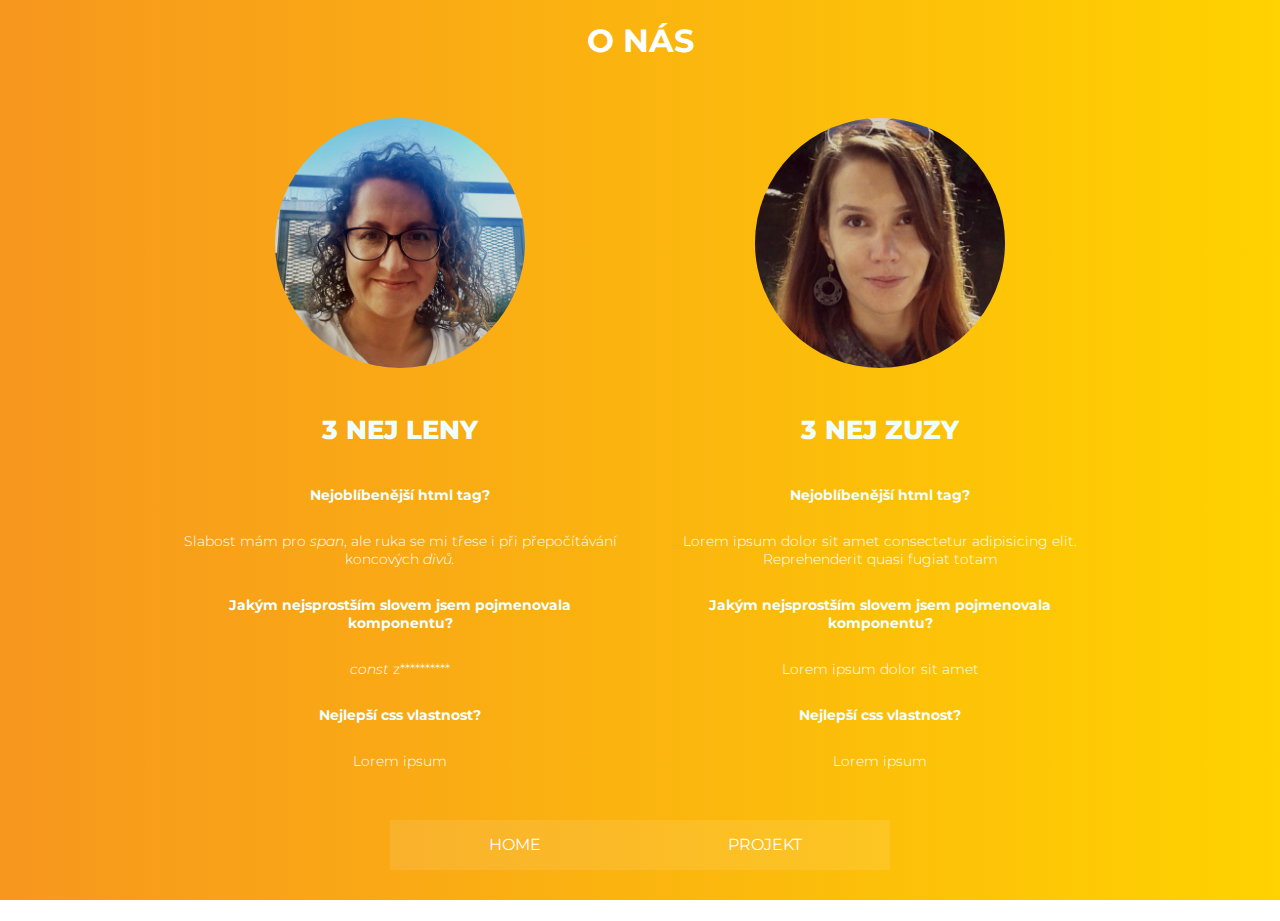
==== onas.html @ 539686d2 "html + css / strana O nas" ====
<!DOCTYPE html>
<html lang="cs">
  <head>
    <meta charset="UTF-8" />
    <meta name="viewport" content="width=device-width, initial-scale=1.0" />
    <link href="https://fonts.googleapis.com/css2?family=Montserrat:ital,wght@0,100;0,200;0,300;0,400;0,500;0,600;0,700;0,800;0,900;1,100;1,200;1,300;1,400;1,500;1,600;1,700;1,800;1,900&display=swap" rel="stylesheet">
    <link rel="stylesheet" href="style.css" />
    <title>O nás</title>
  </head>
  <body>
    <section>
      <h1>O NÁS</h1>
      <div class="flex">
        <div class="col"> 
          <img class="photo" src="img/lena.png" alt="Lena Bacikova">
          <p class="nadpis_onas">3 NEJ LENY</p>
          <p class="question">Nejoblíbenější html tag?</p>
          <p class="answer">Slabost mám pro <em>span</em>, ale ruka se mi třese i při přepočítávání koncových <em>divů.</em></p>
          <p class="question">Jakým nejsprostším slovem jsem pojmenovala komponentu?</p>
          <p class="answer"><em>const</em> z**********</p>
          <p class="question">Nejlepší css vlastnost?</p>
          <p class="answer">Lorem ipsum  </p>
        </div>
        <div class="col">    
          <img class="photo" src="img/zuza.jpg" alt="Zuzana Jakubcakova">
          <p class="nadpis_onas">3 NEJ ZUZY</p>
          <p class="question">Nejoblíbenější html tag?</p>
          <p class="answer">Lorem ipsum dolor sit amet consectetur adipisicing elit. Reprehenderit quasi fugiat totam</p>
          <p class="question">Jakým nejsprostším slovem jsem pojmenovala komponentu?</p>
          <p class="answer">Lorem ipsum dolor sit amet </p>
          <p class="question">Nejlepší css vlastnost? </p>
          <p class="answer">Lorem ipsum </p>
        </div>
    </section>
  <section>
    <div class="container_footer">
      <div class="box-1">
        <a class="btn btn-one" href="index.html">HOME</a>
        <a class="btn btn-one" href="projekt.html">PROJEKT</a>
      </div>
    </div>
  </section>
  </body>
</html>
---- style.css ----
*,
:after,
:before {
  box-sizing: border-box;
}
body,
html {
  width: 100%;
  min-height: 100vh;
  margin: 0;
}


body {
  margin: 0;
  background: linear-gradient(90deg,#F7971E,#FFD200 100%);
  background-attachment: fixed;
  color: rgba(0, 0, 0, 0.7);
  font-family: 'Montserrat', sans-serif;
 
}
.container {
  width: 100%;
  min-height: 100vh;
  display: flex;
  justify-content: center;
  align-items: center;
  flex-direction: column;
}
.container2 {
  width: 95%;
  margin: auto;
  margin-top: 20px;
  min-height: 100vh;
  display: flex;
  flex-direction: column;
}

.photo {
  margin: 20px;
  width: 250px;
  border-radius: 50%;
}

h1 {
  color: white;
  text-align: center;
}
h2 {
  color: white;
 font-weight: 300;

}
.names {
  display: flex;
  flex-direction: column;
  align-items: center;
  /* line-height: 1; */
;
}
@media only screen and (min-width: 600px) {
  .names {
    text-align: center;
    width: 50%;
    justify-content: center;
    flex-direction: row;
  }
  .and {
    padding: 0 15px 0 15px;
  }
}
.contact {
  text-decoration: none;
  color: rgba(0, 0, 0, 0.76);
  font-weight: 500;
}
.menu {
  margin-top: 30px;
  display: flex;
  justify-content: flex-start;
  flex-direction: column;
}
.menu2 {
  margin-top: 30px;
  display: flex;
  justify-content: flex-start;
  flex-direction: column;
}
.menu2 .item {
  width: 100px;
  margin-right: 20px;
}
@media only screen and (min-width: 600px) {
  .menu {
    flex-direction: row;
    justify-content: space-between;
    width: 600px;
    height: 55px;
  }
  .menu2 {
    display: flex;
    flex-direction: row;
    justify-content: flex-start;
    width: 100%;
  }
  .menu2 .item {
    width: 100px;
    margin-right: 20px;
  }
}
.item {
  padding: 17px;
  margin-bottom: 20px;
  text-align: center;
  text-decoration: none;
  color: white;
  font-weight: 500;
  border-radius: 10px;
  background-color: #eb39ea;
  border: solid 1px #eb39ea;
  transition: 0.3s;
}
@media only screen and (min-width: 600px) {
  .item {
    margin-bottom: 0;
    flex-basis: 20%;
  }
}
.item:hover {
  background-color: #f38df3;
  border: solid 1px#F38DF3;
  transition: 0.3s;
}


/* //stylovani buttonu  */


.box-1 {

	width: 100%; 
  display: flex;
  justify-content: center;
  align-items: center;
}
  

.btn {
	line-height: 50px;
	height: 50px;
	text-align: center;
	width: 250px;
  cursor: pointer;
  
}

.btn-one {
	color: #FFF;
	transition: all 0.3s;
  position: relative;
  text-decoration: none
  
}
.btn-one span {
  transition: all 0.3s;

}
.btn-one::before {
	content: '';
	position: absolute;
	bottom: 0;
	left: 0;
	width: 100%;
	height: 100%;
	z-index: 1;
	opacity: 0;
	transition: all 0.3s;
	border-top-width: 1px;
	border-bottom-width: 1px;
	border-top-style: solid;
	border-bottom-style: solid;
	border-top-color: rgba(255,255,255,0.5);
	border-bottom-color: rgba(255,255,255,0.5);
	transform: scale(0.1, 1);
}
.btn-one:hover span {
	letter-spacing: 2px;
}
.btn-one:hover::before {
	opacity: 1;	
	transform: scale(1, 1);	
}
.btn-one::after {
	content: '';
	position: absolute;
	bottom: 0;
	left: 0;
	width: 100%;
	height: 100%;
	z-index: 1;
	transition: all 0.3s;
	background-color: rgba(255,255,255,0.1);
}
.btn-one:hover::after {
	opacity: 0;	
	transform: scale(0.1, 1);
}


/* //O NAS  */


.flex .col img {
	/* width: 100%; */
  height: auto;
  align-items: center;
  justify-content: center;
}


.flex {
	display: flex;
  justify-content: center;
  align-items: center;
	width: 960px;
	max-width: 100%;
	margin: auto;
}


.flex .col {
	display: flex;
  flex-direction: column;
  align-items: center;
	flex: 1 1 300px;
	margin: 1em;
}


.flex .col .btn {
  align-self: center;
	margin-top: auto;
}


@media (max-width: 900px) {
	.flex {
    flex-wrap: wrap;

	}
}


.question,
.nadpis_onas,
.answer {
  color: azure;
  text-align: center;
}

.question {
  font-size: 14px;
  font-weight: 700;
}

.nadpis_onas {
  font-size: 26px;
  font-weight: 800 ;
 
}

.answer {
  font-size: 14px;
  font-weight: 300;

}

.container_footer {
  margin: 20px;
  display: flex;
  flex-direction: column;

}
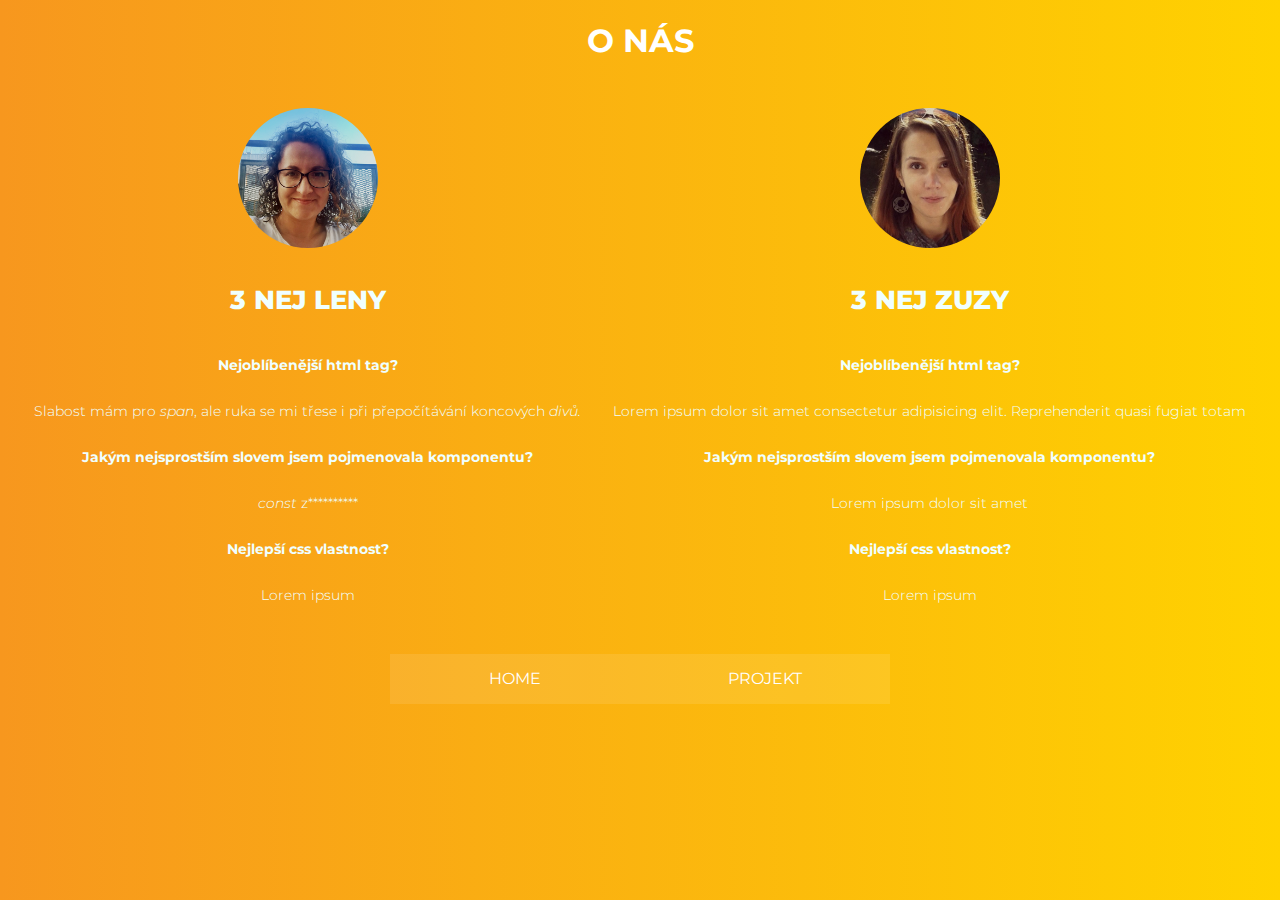
==== commit c15a49cc: "upravy css" ====
--- a/onas.html
+++ b/onas.html
@@ -41,4 +41,5 @@
     </div>
   </section>
   </body>
+
 </html>
--- a/style.css
+++ b/style.css
@@ -37,8 +37,8 @@
 }
 
 .photo {
-  margin: 20px;
-  width: 250px;
+  margin: 10px;
+  width: 140px;
   border-radius: 50%;
 }
 
@@ -55,8 +55,9 @@
   display: flex;
   flex-direction: column;
   align-items: center;
-  /* line-height: 1; */
-;
+
+
+
 }
 @media only screen and (min-width: 600px) {
   .names {
@@ -222,7 +223,6 @@
 	display: flex;
   justify-content: center;
   align-items: center;
-	width: 960px;
 	max-width: 100%;
 	margin: auto;
 }
@@ -232,7 +232,6 @@
 	display: flex;
   flex-direction: column;
   align-items: center;
-	flex: 1 1 300px;
 	margin: 1em;
 }
 
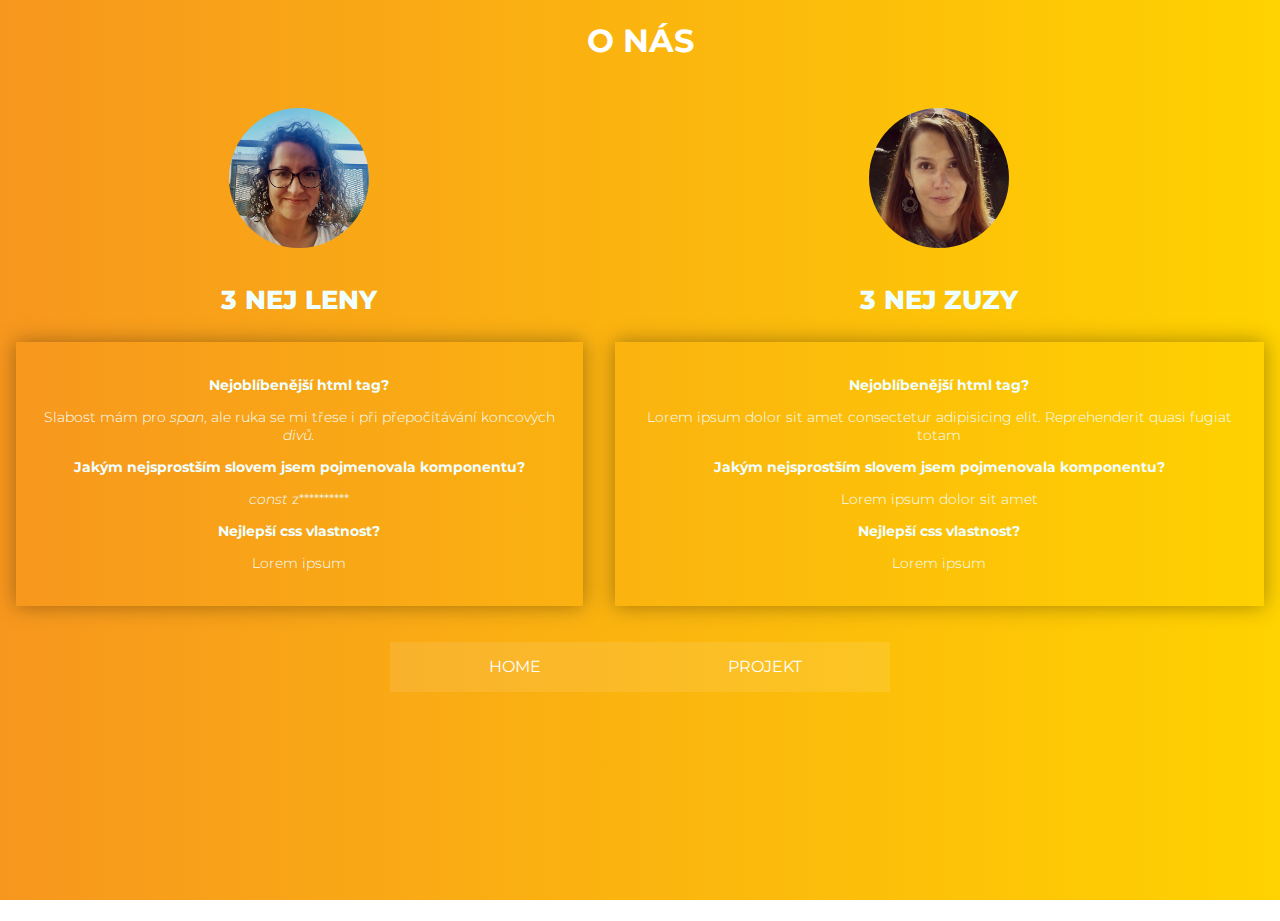
==== commit 1358a604: "pridani card / O nas" ====
--- a/onas.html
+++ b/onas.html
@@ -14,6 +14,7 @@
         <div class="col"> 
           <img class="photo" src="img/lena.png" alt="Lena Bacikova">
           <p class="nadpis_onas">3 NEJ LENY</p>
+          <div class="card">
           <p class="question">Nejoblíbenější html tag?</p>
           <p class="answer">Slabost mám pro <em>span</em>, ale ruka se mi třese i při přepočítávání koncových <em>divů.</em></p>
           <p class="question">Jakým nejsprostším slovem jsem pojmenovala komponentu?</p>
@@ -21,15 +22,18 @@
           <p class="question">Nejlepší css vlastnost?</p>
           <p class="answer">Lorem ipsum  </p>
         </div>
+        </div>
         <div class="col">    
           <img class="photo" src="img/zuza.jpg" alt="Zuzana Jakubcakova">
           <p class="nadpis_onas">3 NEJ ZUZY</p>
+          <div class="card">
           <p class="question">Nejoblíbenější html tag?</p>
           <p class="answer">Lorem ipsum dolor sit amet consectetur adipisicing elit. Reprehenderit quasi fugiat totam</p>
           <p class="question">Jakým nejsprostším slovem jsem pojmenovala komponentu?</p>
           <p class="answer">Lorem ipsum dolor sit amet </p>
           <p class="question">Nejlepší css vlastnost? </p>
           <p class="answer">Lorem ipsum </p>
+        </div>
         </div>
     </section>
   <section>
--- a/style.css
+++ b/style.css
@@ -12,7 +12,6 @@
 
 
 body {
-  margin: 0;
   background: linear-gradient(90deg,#F7971E,#FFD200 100%);
   background-attachment: fixed;
   color: rgba(0, 0, 0, 0.7);
@@ -35,6 +34,14 @@
   display: flex;
   flex-direction: column;
 }
+
+.photo-index{
+  margin: 10px;
+  width: 280px;
+  border-radius: 50%;
+}
+
+
 
 .photo {
   margin: 10px;
@@ -250,6 +257,14 @@
 }
 
 
+.card {
+
+ padding: 20px;
+ box-shadow: 0 0 20px rgba(0,0,0,0.35);
+
+
+}
+
 .question,
 .nadpis_onas,
 .answer {
@@ -279,4 +294,5 @@
   display: flex;
   flex-direction: column;
 
-}+}
+
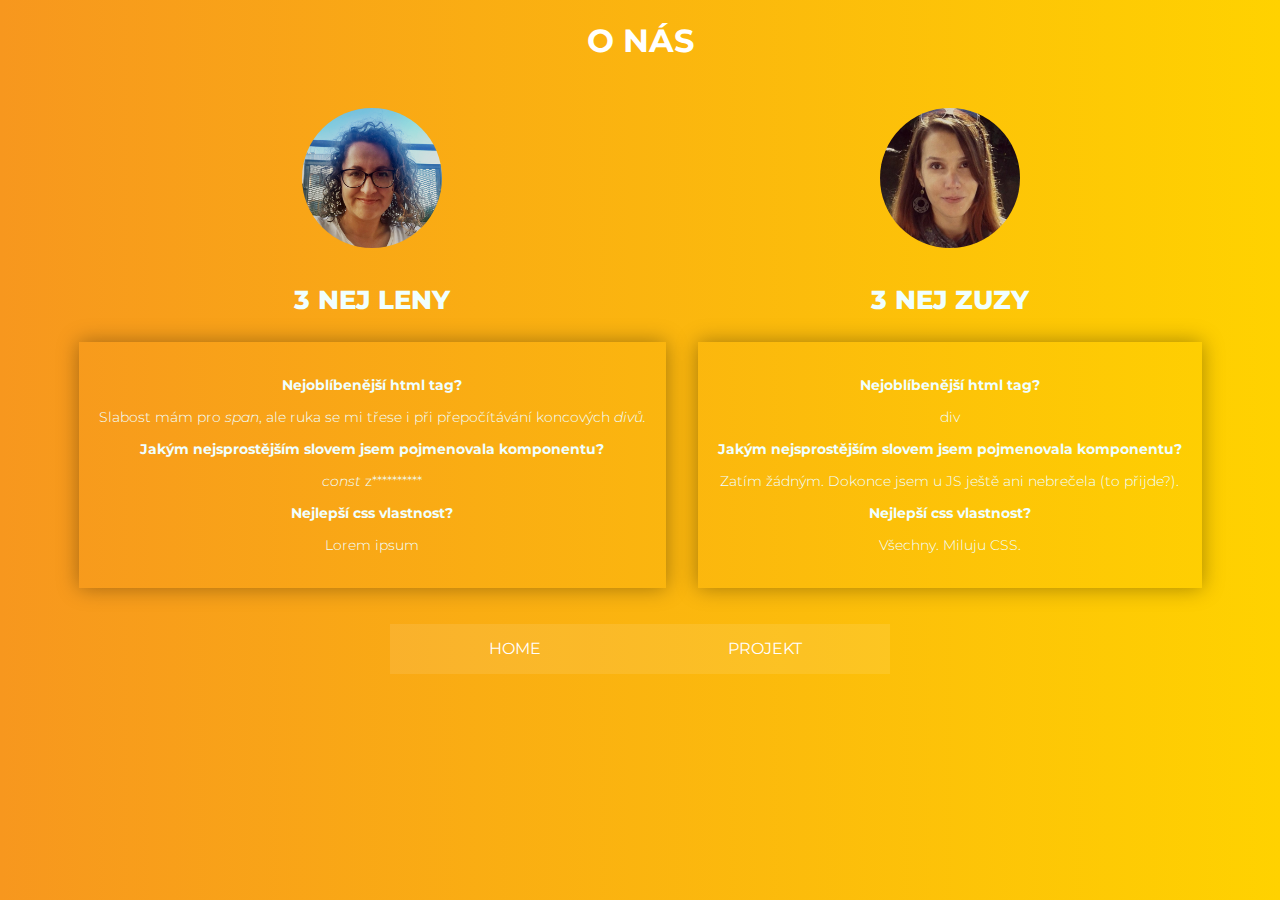
==== commit aa8a5596: "answers" ====
--- a/onas.html
+++ b/onas.html
@@ -17,7 +17,7 @@
           <div class="card">
           <p class="question">Nejoblíbenější html tag?</p>
           <p class="answer">Slabost mám pro <em>span</em>, ale ruka se mi třese i při přepočítávání koncových <em>divů.</em></p>
-          <p class="question">Jakým nejsprostším slovem jsem pojmenovala komponentu?</p>
+          <p class="question">Jakým nejsprostějším slovem jsem pojmenovala komponentu?</p>
           <p class="answer"><em>const</em> z**********</p>
           <p class="question">Nejlepší css vlastnost?</p>
           <p class="answer">Lorem ipsum  </p>
@@ -28,11 +28,11 @@
           <p class="nadpis_onas">3 NEJ ZUZY</p>
           <div class="card">
           <p class="question">Nejoblíbenější html tag?</p>
-          <p class="answer">Lorem ipsum dolor sit amet consectetur adipisicing elit. Reprehenderit quasi fugiat totam</p>
-          <p class="question">Jakým nejsprostším slovem jsem pojmenovala komponentu?</p>
-          <p class="answer">Lorem ipsum dolor sit amet </p>
+          <p class="answer">div</p>
+          <p class="question">Jakým nejsprostějším slovem jsem pojmenovala komponentu?</p>
+          <p class="answer">Zatím žádným. Dokonce jsem u JS ještě ani nebrečela (to přijde?).</p>
           <p class="question">Nejlepší css vlastnost? </p>
-          <p class="answer">Lorem ipsum </p>
+          <p class="answer">Všechny. Miluju CSS.</p>
         </div>
         </div>
     </section>
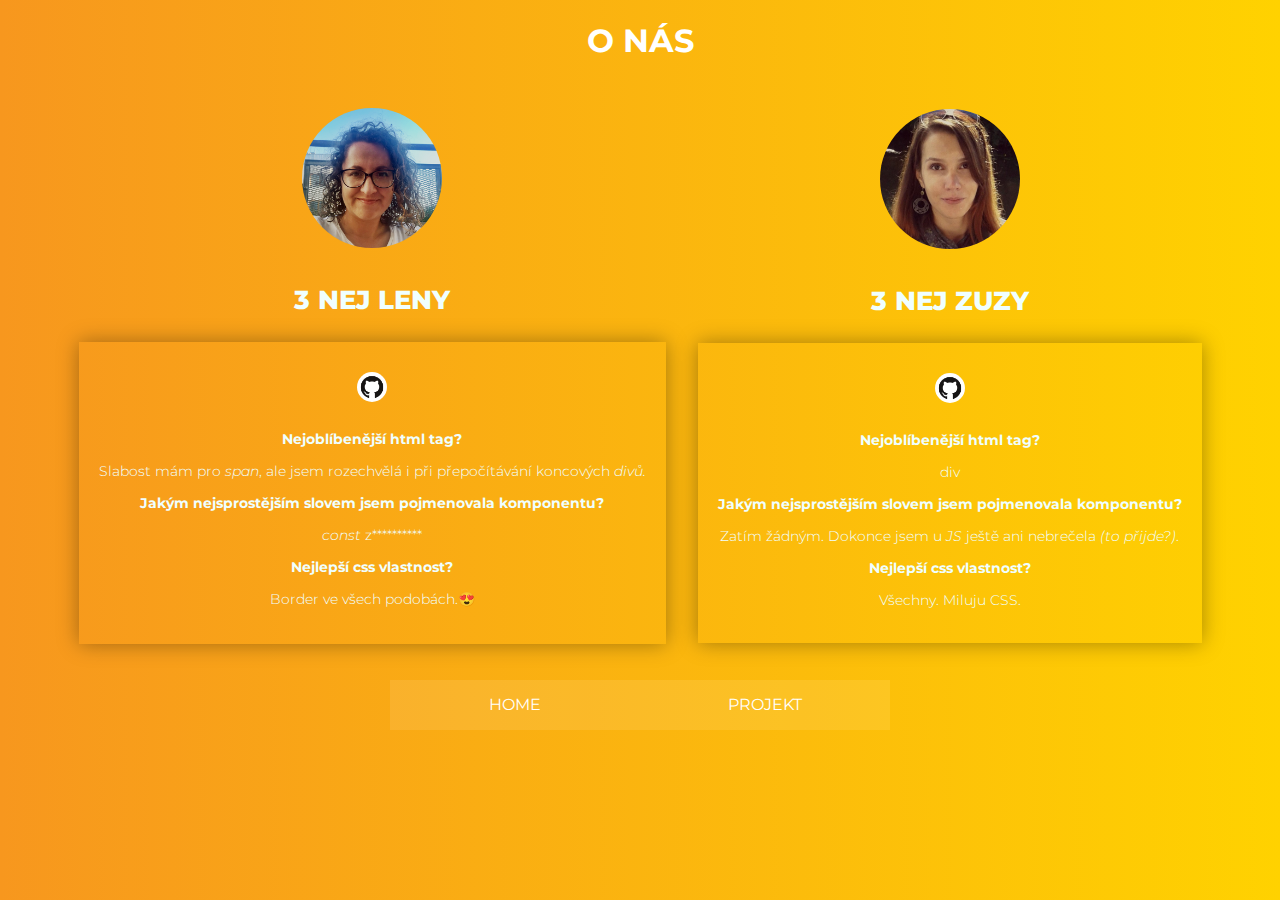
==== commit 83fb1d54: "pridani odkazu na git / O nas" ====
--- a/onas.html
+++ b/onas.html
@@ -15,22 +15,24 @@
           <img class="photo" src="img/lena.png" alt="Lena Bacikova">
           <p class="nadpis_onas">3 NEJ LENY</p>
           <div class="card">
+          <a href="https://github.com/lenabacikova?tab=repositories" target="_blank"><img class="logo_github" img src="img/github_logo.png"></a>
           <p class="question">Nejoblíbenější html tag?</p>
-          <p class="answer">Slabost mám pro <em>span</em>, ale ruka se mi třese i při přepočítávání koncových <em>divů.</em></p>
+          <p class="answer">Slabost mám pro <em>span</em>, ale jsem rozechvělá i při přepočítávání koncových <em>divů.</em></p>
           <p class="question">Jakým nejsprostějším slovem jsem pojmenovala komponentu?</p>
           <p class="answer"><em>const</em> z**********</p>
           <p class="question">Nejlepší css vlastnost?</p>
-          <p class="answer">Lorem ipsum  </p>
+          <p class="answer">Border ve všech podobách.&#128525</p></p>
         </div>
         </div>
         <div class="col">    
           <img class="photo" src="img/zuza.jpg" alt="Zuzana Jakubcakova">
           <p class="nadpis_onas">3 NEJ ZUZY</p>
           <div class="card">
+            <a href="https://github.com/ZuzaJak?tab=repositories" target="_blank"><img class="logo_github" img src="img/github_logo.png"></a>
           <p class="question">Nejoblíbenější html tag?</p>
           <p class="answer">div</p>
           <p class="question">Jakým nejsprostějším slovem jsem pojmenovala komponentu?</p>
-          <p class="answer">Zatím žádným. Dokonce jsem u JS ještě ani nebrečela (to přijde?).</p>
+          <p class="answer">Zatím žádným. Dokonce jsem u <em>JS</em> ještě ani nebrečela <em>(to přijde?)</em>.</p>
           <p class="question">Nejlepší css vlastnost? </p>
           <p class="answer">Všechny. Miluju CSS.</p>
         </div>
--- a/style.css
+++ b/style.css
@@ -10,13 +10,12 @@
   margin: 0;
 }
 
-
 body {
-  background: linear-gradient(90deg,#F7971E,#FFD200 100%);
+  background: linear-gradient(90deg, #f7971e, #ffd200 100%);
   background-attachment: fixed;
-  color: rgba(0, 0, 0, 0.7);
+  color: azure;
+  text-align: center;
   font-family: 'Montserrat', sans-serif;
- 
 }
 .container {
   width: 100%;
@@ -35,13 +34,11 @@
   flex-direction: column;
 }
 
-.photo-index{
+.photo-index {
   margin: 10px;
   width: 280px;
   border-radius: 50%;
 }
-
-
 
 .photo {
   margin: 10px;
@@ -55,16 +52,12 @@
 }
 h2 {
   color: white;
- font-weight: 300;
-
+  font-weight: 300;
 }
 .names {
   display: flex;
   flex-direction: column;
   align-items: center;
-
-
-
 }
 @media only screen and (min-width: 600px) {
   .names {
@@ -140,159 +133,152 @@
   transition: 0.3s;
 }
 
-
 /* //stylovani buttonu  */
 
-
 .box-1 {
-
-	width: 100%; 
-  display: flex;
-  justify-content: center;
-  align-items: center;
-}
-  
+  width: 100%;
+  display: flex;
+  justify-content: center;
+  align-items: center;
+}
 
 .btn {
-	line-height: 50px;
-	height: 50px;
-	text-align: center;
-	width: 250px;
+  line-height: 50px;
+  height: 50px;
+  text-align: center;
+  width: 250px;
   cursor: pointer;
-  
 }
 
 .btn-one {
-	color: #FFF;
-	transition: all 0.3s;
+  color: #fff;
+  transition: all 0.3s;
   position: relative;
-  text-decoration: none
-  
+  text-decoration: none;
 }
 .btn-one span {
   transition: all 0.3s;
-
 }
 .btn-one::before {
-	content: '';
-	position: absolute;
-	bottom: 0;
-	left: 0;
-	width: 100%;
-	height: 100%;
-	z-index: 1;
-	opacity: 0;
-	transition: all 0.3s;
-	border-top-width: 1px;
-	border-bottom-width: 1px;
-	border-top-style: solid;
-	border-bottom-style: solid;
-	border-top-color: rgba(255,255,255,0.5);
-	border-bottom-color: rgba(255,255,255,0.5);
-	transform: scale(0.1, 1);
+  content: '';
+  position: absolute;
+  bottom: 0;
+  left: 0;
+  width: 100%;
+  height: 100%;
+  z-index: 1;
+  opacity: 0;
+  transition: all 0.3s;
+  border-top-width: 1px;
+  border-bottom-width: 1px;
+  border-top-style: solid;
+  border-bottom-style: solid;
+  border-top-color: rgba(255, 255, 255, 0.5);
+  border-bottom-color: rgba(255, 255, 255, 0.5);
+  transform: scale(0.1, 1);
 }
 .btn-one:hover span {
-	letter-spacing: 2px;
+  letter-spacing: 2px;
 }
 .btn-one:hover::before {
-	opacity: 1;	
-	transform: scale(1, 1);	
+  opacity: 1;
+  transform: scale(1, 1);
 }
 .btn-one::after {
-	content: '';
-	position: absolute;
-	bottom: 0;
-	left: 0;
-	width: 100%;
-	height: 100%;
-	z-index: 1;
-	transition: all 0.3s;
-	background-color: rgba(255,255,255,0.1);
+  content: '';
+  position: absolute;
+  bottom: 0;
+  left: 0;
+  width: 100%;
+  height: 100%;
+  z-index: 1;
+  transition: all 0.3s;
+  background-color: rgba(255, 255, 255, 0.1);
 }
 .btn-one:hover::after {
-	opacity: 0;	
-	transform: scale(0.1, 1);
-}
-
+  opacity: 0;
+  transform: scale(0.1, 1);
+}
 
 /* //O NAS  */
 
-
 .flex .col img {
-	/* width: 100%; */
+  /* width: 100%; */
   height: auto;
   align-items: center;
   justify-content: center;
 }
-
-
 .flex {
-	display: flex;
-  justify-content: center;
-  align-items: center;
-	max-width: 100%;
-	margin: auto;
-}
-
-
+  display: flex;
+  justify-content: center;
+  align-items: center;
+  max-width: 100%;
+  margin: auto;
+}
 .flex .col {
-	display: flex;
-  flex-direction: column;
-  align-items: center;
-	margin: 1em;
-}
-
-
+  display: flex;
+  flex-direction: column;
+  align-items: center;
+  margin: 1em;
+}
 .flex .col .btn {
   align-self: center;
-	margin-top: auto;
-}
-
-
+  margin-top: auto;
+}
 @media (max-width: 900px) {
-	.flex {
+  .flex {
     flex-wrap: wrap;
-
-	}
-}
-
-
+  }
+}
 .card {
-
- padding: 20px;
- box-shadow: 0 0 20px rgba(0,0,0,0.35);
-
-
-}
-
-.question,
-.nadpis_onas,
-.answer {
-  color: azure;
-  text-align: center;
-}
-
+  padding: 20px;
+  box-shadow: 0 0 20px rgba(0, 0, 0, 0.35);
+}
 .question {
   font-size: 14px;
   font-weight: 700;
 }
-
 .nadpis_onas {
   font-size: 26px;
-  font-weight: 800 ;
- 
-}
-
+  font-weight: 800;
+}
 .answer {
   font-size: 14px;
   font-weight: 300;
-
-}
-
+}
 .container_footer {
   margin: 20px;
   display: flex;
   flex-direction: column;
-
-}
-
+}
+
+.logo_github {
+  margin: 10px;
+  width: 30px;
+  border-radius: 50%;
+}
+
+
+
+
+/* projekt.html */
+.flex-projekt {
+  display: flex;
+  flex-direction: column;
+  align-items: center;
+}
+.flex-projekt h1 {
+  margin: 40px;
+}
+.card-projekt {
+  line-height: 30px;
+  width: 600px;
+  padding: 20px;
+  box-shadow: 0 0 20px rgba(0, 0, 0, 0.35);
+  font-size: 16px;
+  font-weight: 300;
+}
+.projekt-ul {
+  text-align: start;
+}
+
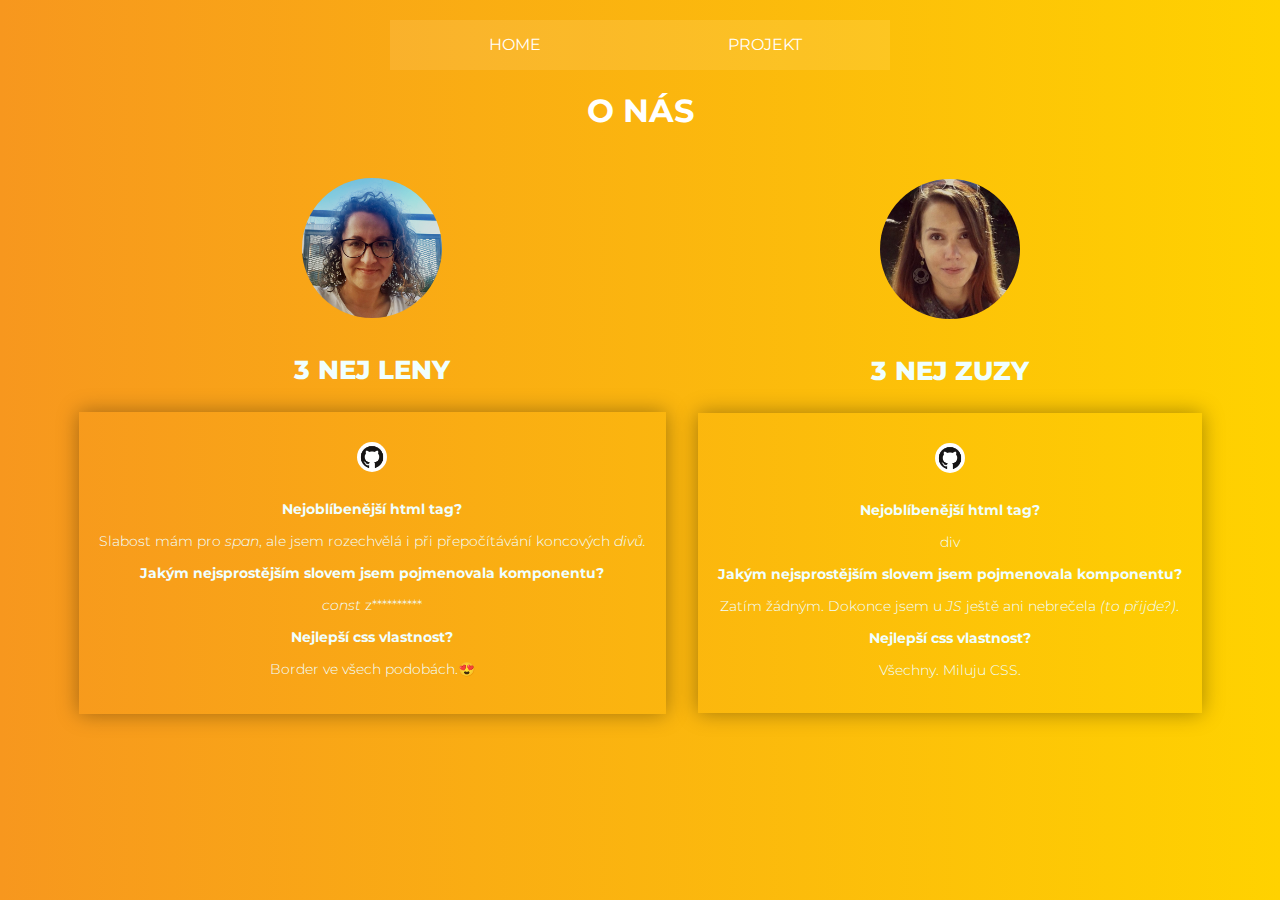
==== commit ce50e20f: "uprava nav / O nas, index" ====
--- a/onas.html
+++ b/onas.html
@@ -9,6 +9,14 @@
   </head>
   <body>
     <section>
+      <nav>
+        <div class="container_nav">
+          <div class="box-1">
+            <a class="btn btn-one" href="index.html">HOME</a>
+            <a class="btn btn-one" href="projekt.html">PROJEKT</a>
+          </div>
+        </div>
+      </nav>
       <h1>O NÁS</h1>
       <div class="flex">
         <div class="col"> 
@@ -38,14 +46,6 @@
         </div>
         </div>
     </section>
-  <section>
-    <div class="container_footer">
-      <div class="box-1">
-        <a class="btn btn-one" href="index.html">HOME</a>
-        <a class="btn btn-one" href="projekt.html">PROJEKT</a>
-      </div>
-    </div>
-  </section>
   </body>
 
 </html>
--- a/style.css
+++ b/style.css
@@ -24,6 +24,7 @@
   justify-content: center;
   align-items: center;
   flex-direction: column;
+  margin:0;
 }
 .container2 {
   width: 95%;
@@ -53,6 +54,8 @@
 h2 {
   color: white;
   font-weight: 300;
+  font-size: 14px;
+  margin: 0
 }
 .names {
   display: flex;
@@ -246,7 +249,7 @@
   font-size: 14px;
   font-weight: 300;
 }
-.container_footer {
+.container_nav {
   margin: 20px;
   display: flex;
   flex-direction: column;
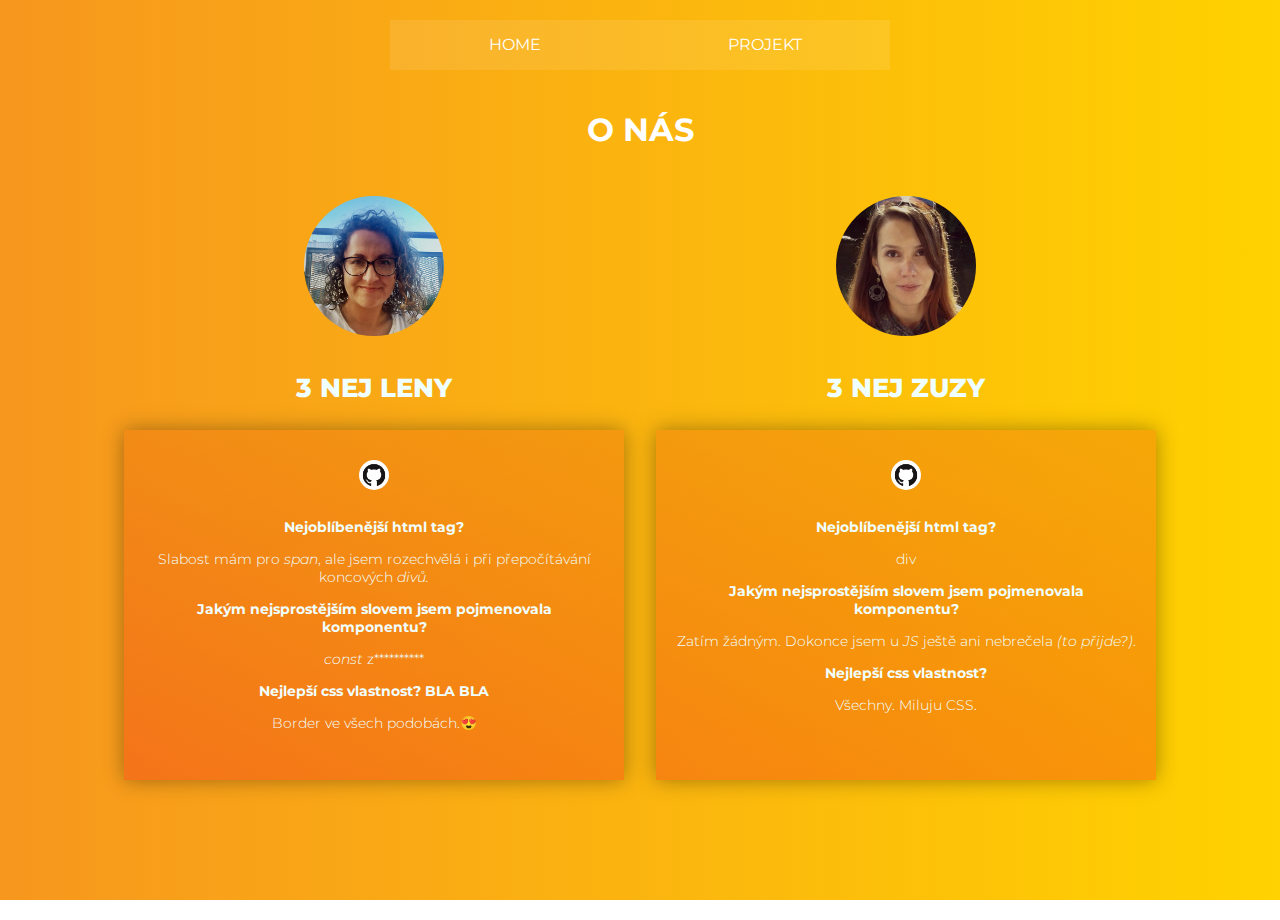
==== commit bfaf9946: "test" ====
--- a/onas.html
+++ b/onas.html
@@ -28,7 +28,7 @@
           <p class="answer">Slabost mám pro <em>span</em>, ale jsem rozechvělá i při přepočítávání koncových <em>divů.</em></p>
           <p class="question">Jakým nejsprostějším slovem jsem pojmenovala komponentu?</p>
           <p class="answer"><em>const</em> z**********</p>
-          <p class="question">Nejlepší css vlastnost?</p>
+          <p class="question">Nejlepší css vlastnost? BLA BLA</p>
           <p class="answer">Border ve všech podobách.&#128525</p></p>
         </div>
         </div>
--- a/style.css
+++ b/style.css
@@ -24,7 +24,7 @@
   justify-content: center;
   align-items: center;
   flex-direction: column;
-  margin:0;
+  margin: 0;
 }
 .container2 {
   width: 95%;
@@ -50,12 +50,13 @@
 h1 {
   color: white;
   text-align: center;
+  margin-top: 40px;
 }
 h2 {
   color: white;
   font-weight: 300;
   font-size: 14px;
-  margin: 0
+  margin: 0;
 }
 .names {
   display: flex;
@@ -78,64 +79,6 @@
   color: rgba(0, 0, 0, 0.76);
   font-weight: 500;
 }
-.menu {
-  margin-top: 30px;
-  display: flex;
-  justify-content: flex-start;
-  flex-direction: column;
-}
-.menu2 {
-  margin-top: 30px;
-  display: flex;
-  justify-content: flex-start;
-  flex-direction: column;
-}
-.menu2 .item {
-  width: 100px;
-  margin-right: 20px;
-}
-@media only screen and (min-width: 600px) {
-  .menu {
-    flex-direction: row;
-    justify-content: space-between;
-    width: 600px;
-    height: 55px;
-  }
-  .menu2 {
-    display: flex;
-    flex-direction: row;
-    justify-content: flex-start;
-    width: 100%;
-  }
-  .menu2 .item {
-    width: 100px;
-    margin-right: 20px;
-  }
-}
-.item {
-  padding: 17px;
-  margin-bottom: 20px;
-  text-align: center;
-  text-decoration: none;
-  color: white;
-  font-weight: 500;
-  border-radius: 10px;
-  background-color: #eb39ea;
-  border: solid 1px #eb39ea;
-  transition: 0.3s;
-}
-@media only screen and (min-width: 600px) {
-  .item {
-    margin-bottom: 0;
-    flex-basis: 20%;
-  }
-}
-.item:hover {
-  background-color: #f38df3;
-  border: solid 1px#F38DF3;
-  transition: 0.3s;
-}
-
 /* //stylovani buttonu  */
 
 .box-1 {
@@ -217,6 +160,7 @@
   align-items: center;
   max-width: 100%;
   margin: auto;
+  margin-bottom: 30px;
 }
 .flex .col {
   display: flex;
@@ -234,8 +178,12 @@
   }
 }
 .card {
+  flex: 1 1 40%;
+  max-width: 500px;
+  min-height: 350px;
   padding: 20px;
   box-shadow: 0 0 20px rgba(0, 0, 0, 0.35);
+  background: linear-gradient(rgba(233, 113, 14, 0.4), rgba(235, 21, 21, 0.3));
 }
 .question {
   font-size: 14px;
@@ -254,16 +202,11 @@
   display: flex;
   flex-direction: column;
 }
-
 .logo_github {
   margin: 10px;
   width: 30px;
   border-radius: 50%;
 }
-
-
-
-
 /* projekt.html */
 .flex-projekt {
   display: flex;
@@ -274,14 +217,18 @@
   margin: 40px;
 }
 .card-projekt {
-  line-height: 30px;
-  width: 600px;
   padding: 20px;
   box-shadow: 0 0 20px rgba(0, 0, 0, 0.35);
   font-size: 16px;
   font-weight: 300;
+  background: linear-gradient(rgba(233, 113, 14, 0.4), rgba(235, 21, 21, 0.3));
+}
+@media only screen and (min-width: 600px) {
+  .card-projekt {
+    flex: 1 1 50%;
+  }
 }
 .projekt-ul {
   text-align: start;
-}
-
+  line-height: 40px;
+}
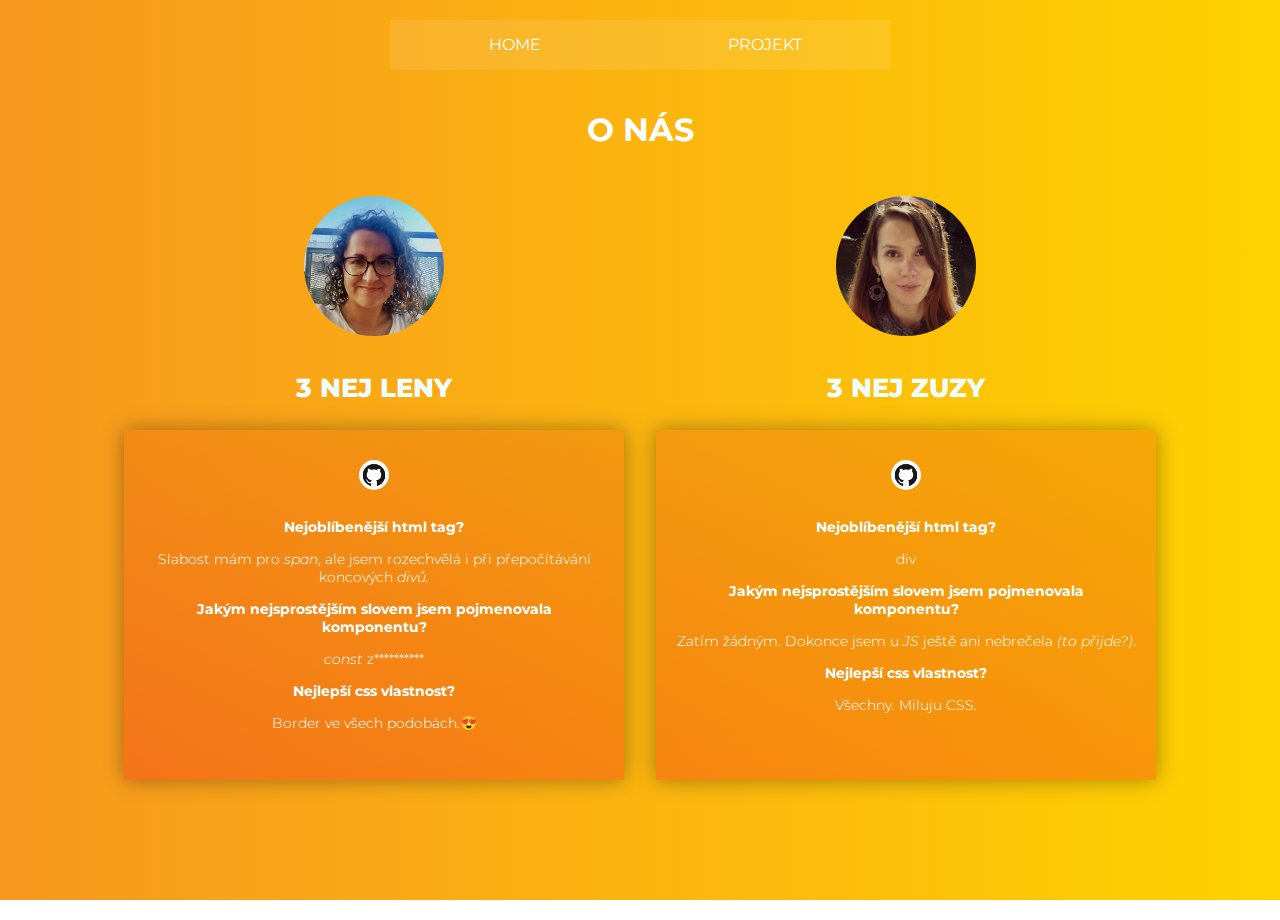
==== commit 11768ff8: "ladeni noveho gitu" ====
--- a/onas.html
+++ b/onas.html
@@ -28,7 +28,7 @@
           <p class="answer">Slabost mám pro <em>span</em>, ale jsem rozechvělá i při přepočítávání koncových <em>divů.</em></p>
           <p class="question">Jakým nejsprostějším slovem jsem pojmenovala komponentu?</p>
           <p class="answer"><em>const</em> z**********</p>
-          <p class="question">Nejlepší css vlastnost? BLA BLA</p>
+          <p class="question">Nejlepší css vlastnost?</p>
           <p class="answer">Border ve všech podobách.&#128525</p></p>
         </div>
         </div>
